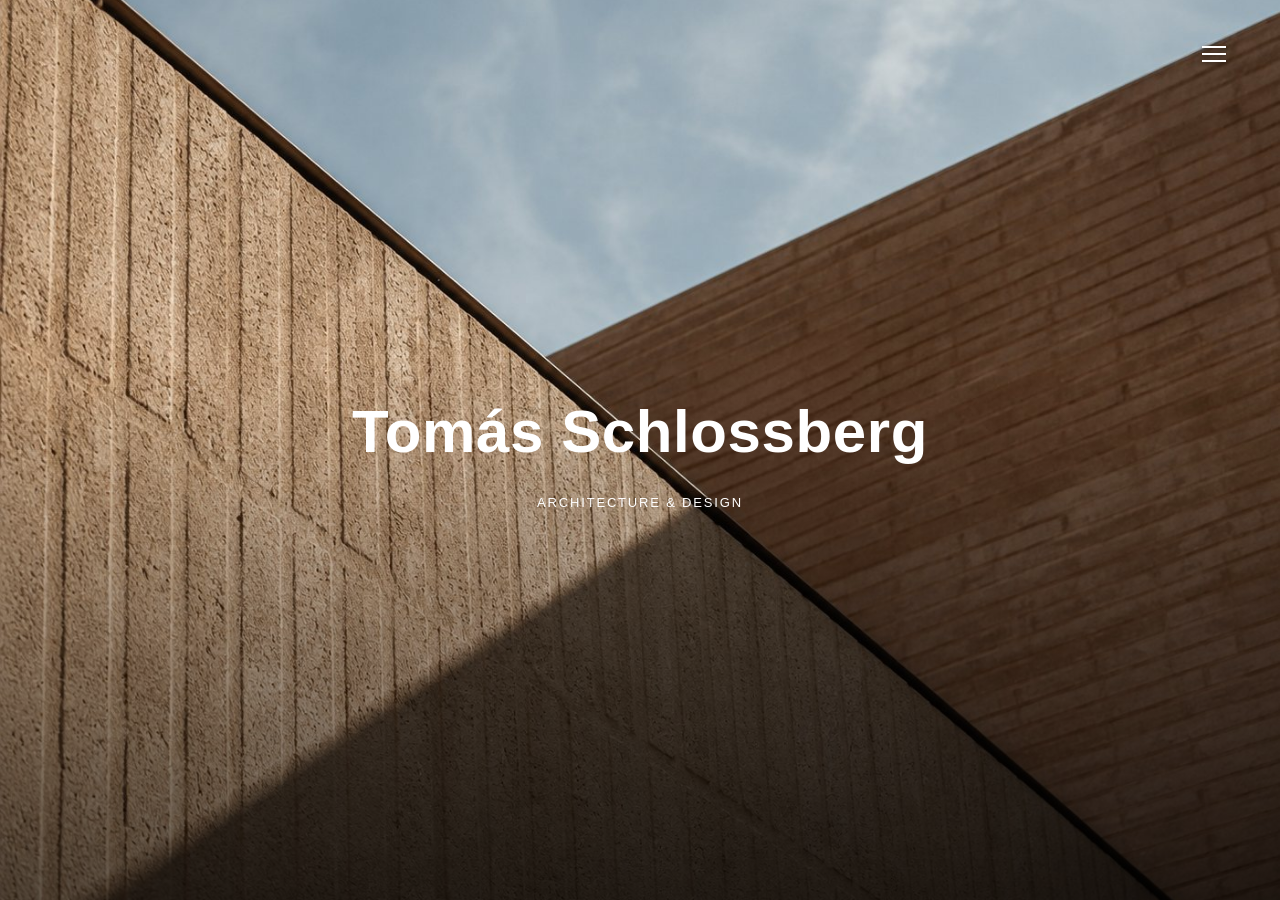
==== index.html @ e35f6222 "Add files via upload" ====
<!DOCTYPE html>
<html lang="en">
<head>
<meta charset="UTF-8">
<meta name="viewport" content="width=device-width, initial-scale=1.0">
<title>Tomás Schlossberg — Architecture & Design</title>
<meta name="description" content="Tomás Schlossberg, architect — residential and hospitality projects around the world.">
<link rel="stylesheet" href="css/style.css">
</head>
<body>

<nav class="nav nav-minimal" id="nav">
  <a href="index.html" class="nav-logo sr-only">Tomás Schlossberg</a>
  <button class="nav-toggle" id="navToggle" aria-label="Open menu">
    <span class="nav-toggle-bars"><span></span><span></span><span></span></span>
  </button>
  <ul class="nav-links" id="navLinks">
    <li><a href="proyectos.html">Projects</a></li>
    <li><a href="estudio.html">Studio</a></li>
    <li><a href="contacto.html">Contact</a></li>
  </ul>
</nav>

<header class="hero hero-landing">
  <!--
    SLIDESHOW — swap these placeholders for your real photos/videos.
    Each .hero-slide is one slide. For an image:
      <div class="hero-slide"><img src="assets/hero/photo-1.jpg" alt=""></div>
    For a video:
      <div class="hero-slide"><video src="assets/hero/clip-1.mp4" autoplay muted loop playsinline></video></div>
    js/script.js cycles them automatically — you don't need to touch the JS,
    just add or remove .hero-slide blocks.
  -->
  <div class="hero-slides" id="heroSlides">
    <div class="hero-slide is-active"><img src="assets/hero/slide-01-passage.jpg" alt=""></div>
    <div class="hero-slide"><img src="assets/hero/slide-02-facade.jpg" alt=""></div>
    <div class="hero-slide"><img src="assets/hero/slide-03-detail.jpg" alt=""></div>
    <div class="hero-slide"><img src="assets/hero/slide-04-interior.jpg" alt=""></div>
  </div>
  <div class="hero-scrim"></div>
  <div class="hero-content hero-content-center">
    <div class="logo-lockup">
      <span class="logo-mark">Tomás Schlossberg</span>
      <span class="logo-tagline">Architecture &amp; Design</span>
    </div>
  </div>
</header>

<script src="js/script.js"></script>
</body>
</html>
---- css/style.css ----
/* ==========================================================================
   SCHLOSSBERG — Arquitectura & Interiorismo
   Brand book v1.0 (mayo 2024): logotipo en Söhne Bold, tracking +10,
   paleta exclusiva de negro (#000000) y blanco (#FFFFFF).
   Söhne es de pago — usamos Switzer (Fontshare) como alternativa libre
   de la misma familia de grotescas suizas. Cambiar es trivial: ver nota
   junto al @import si más adelante compran licencia de Söhne.
   ========================================================================== */

@import url('https://api.fontshare.com/v2/css?f[]=switzer@400,500,600,700&display=swap');

:root{
  --bg:        #FFFFFF;
  --bg-alt:    rgba(0,0,0,0.045);
  --ink:       #000000;
  --ink-soft:  rgba(0,0,0,0.6);
  --line:      rgba(0,0,0,0.14);
  --line-soft: rgba(0,0,0,0.08);

  /* Brand type: single family, two weights (mirrors Söhne Bold / Söhne Regular) */
  --brand:  'Switzer', -apple-system, sans-serif;
  --sans:   'Switzer', -apple-system, sans-serif;

  --tracked: 0.14em;
  --logo-tracked: 0.01em; /* brand book: tracking +10 on the wordmark */
  --container: 1400px;

  --ease: cubic-bezier(.22,.61,.36,1);
}

*{ box-sizing:border-box; margin:0; padding:0; }
html{ scroll-behavior:smooth; }
body{
  background:var(--bg);
  color:var(--ink);
  font-family:var(--sans);
  font-size:16px;
  line-height:1.5;
  -webkit-font-smoothing:antialiased;
}
img{ max-width:100%; display:block; }
a{ color:inherit; text-decoration:none; }
ul{ list-style:none; }
button{ font-family:inherit; background:none; border:none; cursor:pointer; color:inherit; }

.wrap{
  max-width:var(--container);
  margin:0 auto;
  padding:0 40px;
}
@media (max-width:480px){
  .wrap{ padding:0 20px; }
}

.eyebrow{
  font-family:var(--sans);
  font-size:11px;
  font-weight:600;
  letter-spacing:var(--tracked);
  text-transform:uppercase;
  color:var(--ink-soft);
}

/* Focus visibility */
a:focus-visible, button:focus-visible{
  outline:1.5px solid var(--ink);
  outline-offset:3px;
}
@media (prefers-reduced-motion: reduce){
  *{ animation-duration:0.001ms !important; transition-duration:0.001ms !important; scroll-behavior:auto !important; }
}

/* ==========================================================================
   NAV
   ========================================================================== */
.nav{
  position:fixed;
  top:0; left:0; right:0;
  z-index:100;
  display:flex;
  align-items:center;
  justify-content:space-between;
  padding:28px 40px;
  transition:background .4s var(--ease), padding .4s var(--ease), border-color .4s var(--ease);
  border-bottom:1px solid transparent;
}
.nav.is-scrolled{
  background:rgba(255,255,255,0.97);
  padding:18px 40px;
  border-bottom-color:var(--line);
}
.nav-logo{
  font-family:var(--brand);
  font-weight:700;
  font-size:23px;
  letter-spacing:var(--logo-tracked);
  display:inline-block;
}
.nav-logo img{ display:block; height:22px; width:auto; }
.nav-links{
  display:flex;
  gap:36px;
}
.nav-links a{
  font-size:11px;
  font-weight:600;
  letter-spacing:var(--tracked);
  text-transform:uppercase;
  position:relative;
  padding-bottom:4px;
}
.nav-links a::after{
  content:'';
  position:absolute;
  left:0; bottom:0;
  width:0; height:1px;
  background:var(--ink);
  transition:width .3s var(--ease);
}
.nav-links a:hover::after,
.nav-links a.is-active::after{ width:100%; }
.nav-toggle{
  display:none;
  width:52px; height:52px;
  align-items:center;
  justify-content:center;
  position:relative;
  z-index:101;
}
.nav-toggle-bars{ position:relative; display:inline-block; width:24px; height:16px; }
.nav-toggle-bars span{
  position:absolute; left:0; right:0; height:2px; background:var(--ink);
  transition:transform .3s var(--ease), opacity .3s var(--ease), background .25s var(--ease);
}
.nav-toggle-bars span:nth-child(1){ top:0; }
.nav-toggle-bars span:nth-child(2){ top:50%; margin-top:-1px; }
.nav-toggle-bars span:nth-child(3){ bottom:0; }
.nav-toggle.is-open .nav-toggle-bars span:nth-child(1){ transform:translateY(7px) rotate(45deg); }
.nav-toggle.is-open .nav-toggle-bars span:nth-child(2){ opacity:0; }
.nav-toggle.is-open .nav-toggle-bars span:nth-child(3){ transform:translateY(-7px) rotate(-45deg); }

/* Minimal nav (home / landing page): only a menu button, top-right,
   that opens a fullscreen overlay with the site links. No inline nav
   links, no wordmark in the bar — the logo lives in the hero itself.
   The button sits over a photo/video, so its lines get a soft drop
   shadow for contrast — no solid chip behind it. */
.nav-minimal{ justify-content:flex-end; }
.nav-minimal .nav-logo{ display:none; }
.nav-minimal .nav-toggle{ display:flex; }
.nav-minimal .nav-toggle-bars span{
  background:#FFFFFF;
  filter:drop-shadow(0 1px 2px rgba(0,0,0,0.55));
}
.nav-minimal.is-scrolled .nav-toggle-bars span{
  background:var(--ink);
  filter:none;
}
.nav-minimal .nav-toggle.is-open .nav-toggle-bars span{
  background:var(--ink);
  filter:none;
}

/* Split nav (projects index / city pages / project pages): logo
   top-left, menu button top-right — used on white backgrounds. */
.nav-split{ justify-content:space-between; }
.nav-split .nav-logo{ order:1; font-size:clamp(20px, 2.4vw, 27px); }
.nav-split .nav-logo img{ height:clamp(22px, 2.6vw, 30px); }
.nav-split .nav-toggle{ order:2; display:flex; }

.nav-minimal .nav-links,
.nav-split .nav-links{
  position:fixed;
  inset:0;
  background:var(--bg);
  display:flex;
  flex-direction:column;
  justify-content:center;
  align-items:center;
  gap:clamp(28px, 5vw, 48px);
  transform:translateY(-100%);
  transition:transform .5s var(--ease);
}
.nav-minimal .nav-links.is-open,
.nav-split .nav-links.is-open{ transform:translateY(0); }
.nav-minimal .nav-links a,
.nav-split .nav-links a{
  font-family:var(--brand);
  font-weight:700;
  font-size:clamp(28px, 5.6vw, 58px);
  line-height:1;
  letter-spacing:0.01em;
  color:var(--ink);
  transition:opacity .3s var(--ease);
}
.nav-minimal .nav-links a:hover,
.nav-split .nav-links a:hover,
.nav-minimal .nav-links a.is-active,
.nav-split .nav-links a.is-active{ opacity:0.5; }

@media (max-width:720px){
  .nav{ padding:22px 24px; }
  .nav.is-scrolled{ padding:16px 24px; }
  .nav-links{
    position:fixed;
    inset:0;
    background:var(--bg);
    flex-direction:column;
    justify-content:center;
    align-items:flex-start;
    padding:0 32px;
    gap:28px;
    transform:translateY(-100%);
    transition:transform .45s var(--ease);
  }
  .nav-links.is-open{ transform:translateY(0); }
  .nav-links a{ font-size:22px; font-family:var(--brand); letter-spacing:0; text-transform:none; font-weight:600; }
  .nav-toggle{ display:flex; }
  /* Match the classic-nav mobile menu's letter case (mixed case, not
     uppercase) so it's consistent across pages on phones — desktop is
     untouched. */
  .nav-minimal .nav-links a,
  .nav-split .nav-links a{ text-transform:none; }
}

/* ==========================================================================
   PLACEHOLDER IMAGE TILES
   Swap these for real <img> tags when photography is ready — see README.
   ========================================================================== */
.ph{
  position:relative;
  width:100%; height:100%;
  background:
    linear-gradient(135deg, var(--bg-alt) 0%, rgba(0,0,0,0.09) 100%);
  overflow:hidden;
}
.ph::before{
  content:'';
  position:absolute; inset:0;
  background-image:
    repeating-linear-gradient(0deg, rgba(0,0,0,0.05) 0 1px, transparent 1px 64px),
    repeating-linear-gradient(90deg, rgba(0,0,0,0.05) 0 1px, transparent 1px 64px);
}
.ph-label{
  position:absolute;
  bottom:16px; left:16px;
  font-size:10px;
  font-weight:600;
  letter-spacing:0.1em;
  text-transform:uppercase;
  color:var(--ink-soft);
  opacity:0.55;
}

/* ==========================================================================
   HERO
   ========================================================================== */
.hero{
  position:relative;
  height:100svh;
  min-height:560px;
  display:flex;
  flex-direction:column;
  justify-content:flex-end;
}
.hero-image{ position:absolute; inset:0; }
.hero-scrim{
  position:absolute; inset:0;
  background:linear-gradient(180deg, rgba(0,0,0,0) 40%, rgba(0,0,0,0.6) 100%);
}
.hero-content{
  position:relative;
  padding:0 40px 56px;
  color:#FFFFFF;
}
.hero-content-center{
  position:absolute;
  inset:0;
  display:flex;
  align-items:center;
  justify-content:center;
  padding:0 24px;
  text-align:center;
}
.hero-title{
  font-family:var(--brand);
  font-weight:700;
  font-size:clamp(48px, 9vw, 128px);
  line-height:0.95;
  letter-spacing:var(--logo-tracked);
  opacity:0;
  transform:translateY(24px);
  animation:rise .9s var(--ease) .15s forwards;
}
.hero-sub{
  margin-top:18px;
  font-size:12px;
  font-weight:600;
  letter-spacing:var(--tracked);
  text-transform:uppercase;
  opacity:0;
  transform:translateY(16px);
  animation:rise .9s var(--ease) .45s forwards;
}
/* When the hero carries no big wordmark, the tagline stands alone —
   give it a bit more presence. */
.hero-sub-solo{
  margin-top:0;
  font-size:clamp(14px, 1.6vw, 17px);
}
.sr-only{
  position:absolute;
  width:1px; height:1px;
  padding:0; margin:-1px;
  overflow:hidden;
  clip:rect(0,0,0,0);
  white-space:nowrap;
  border:0;
}
@keyframes rise{ to{ opacity:1; transform:translateY(0); } }

.logo-lockup{
  display:flex;
  flex-direction:column;
  align-items:center;
  gap:16px;
  opacity:0;
  animation:fade-in 1s var(--ease) .2s forwards;
}
.logo-mark-img{
  display:block;
  height:clamp(40px, 7vw, 76px);
  width:auto;
  /* Forces the (black) logo artwork to render in white, since it
     sits over a photo/video with a dark scrim. */
  filter:brightness(0) invert(1);
}
.logo-mark{
  display:block;
  font-family:var(--brand);
  font-weight:700;
  font-size:clamp(32px, 6vw, 60px);
  letter-spacing:0.01em;
  color:#FFFFFF;
}
.logo-tagline{
  font-family:var(--brand);
  font-weight:500;
  font-size:clamp(11px, 1.4vw, 13px);
  letter-spacing:var(--tracked);
  text-transform:uppercase;
}
@keyframes fade-in{ to{ opacity:1; } }

/* Hero slideshow — placeholder slides until real photography/video
   is dropped in. See the comment in index.html for how to swap them. */
.hero-slides{ position:absolute; inset:0; }
.hero-slide{
  position:absolute; inset:0;
  opacity:0;
  transition:opacity 1.4s ease;
}
.hero-slide.is-active{ opacity:1; }
.hero-slide img, .hero-slide video{
  width:100%; height:100%; object-fit:cover;
}

/* Coordinates ticker — the signature element:
   three studio locations, read like site-plan coordinates. */
.coords{
  border-top:1px solid var(--line);
  border-bottom:1px solid var(--line);
  background:var(--bg);
}
.coords-track{
  display:flex;
  align-items:center;
  gap:64px;
  padding:14px 40px;
  overflow-x:auto;
  scrollbar-width:none;
}
.coords-track::-webkit-scrollbar{ display:none; }
.coords-item{
  display:flex;
  align-items:baseline;
  gap:10px;
  white-space:nowrap;
  font-size:11px;
  letter-spacing:0.08em;
  color:var(--ink-soft);
}
.coords-item b{
  font-family:var(--brand);
  font-weight:700;
  font-size:14px;
  color:var(--ink);
  letter-spacing:0;
}
.coords-item span{ font-variant-numeric:tabular-nums; }

/* ==========================================================================
   SECTION HEADERS
   ========================================================================== */
.section{ padding:120px 0; }
.section-tight{ padding:80px 0; }
.section-head{
  display:flex;
  justify-content:space-between;
  align-items:flex-end;
  gap:24px;
  margin-bottom:64px;
  padding-bottom:28px;
  border-bottom:1px solid var(--line);
}
.section-head h2{
  font-family:var(--brand);
  font-weight:700;
  font-size:clamp(28px,4vw,44px);
  letter-spacing:var(--logo-tracked);
}
.section-head p{
  max-width:340px;
  color:var(--ink-soft);
  font-size:14px;
  line-height:1.6;
}

/* ==========================================================================
   PROJECT GRID (asymmetric, in the spirit of the references)
   ========================================================================== */
.grid{
  display:grid;
  grid-template-columns:repeat(6, 1fr);
  gap:4px 24px;
}
.tile{ grid-column:span 6; }
.tile-a{ grid-column:span 4; }
.tile-b{ grid-column:span 2; }
.tile-c{ grid-column:span 3; }

.tile-frame{
  position:relative;
  aspect-ratio:4/5;
  overflow:hidden;
}
.tile-a .tile-frame{ aspect-ratio:16/11; }
.tile-c .tile-frame{ aspect-ratio:3/4; }
.tile-frame .ph{ transition:transform .7s var(--ease); }
.tile:hover .tile-frame .ph{ transform:scale(1.035); }
.tile-frame img{ width:100%; height:100%; object-fit:cover; transition:transform .7s var(--ease); }
.tile:hover .tile-frame img{ transform:scale(1.035); }

.tile-cap{
  display:flex;
  justify-content:space-between;
  align-items:baseline;
  padding:16px 0 40px;
  border-bottom:1px solid var(--line-soft);
}
.tile-cap h3{
  font-family:var(--brand);
  font-weight:600;
  font-size:18px;
}
.tile-cap .meta{
  font-size:11px;
  letter-spacing:0.06em;
  color:var(--ink-soft);
  text-align:right;
  white-space:nowrap;
  padding-left:16px;
}

@media (max-width:860px){
  .tile-a,.tile-b,.tile-c{ grid-column:span 6; }
}

/* ==========================================================================
   INTRO / SPLIT BLOCKS (about, philosophy)
   ========================================================================== */
.split{
  display:grid;
  grid-template-columns:1fr 1fr;
  gap:80px;
  align-items:center;
}
.split-reverse{ direction:rtl; }
.split-reverse > *{ direction:ltr; }
.split-media .tile-frame{ aspect-ratio:4/5; }
.split-text .eyebrow{ margin-bottom:20px; }
.split-text h2{
  font-family:var(--brand);
  font-weight:700;
  font-size:clamp(26px,3.4vw,40px);
  line-height:1.15;
  letter-spacing:var(--logo-tracked);
  margin-bottom:24px;
}
.split-text p{
  color:var(--ink-soft);
  font-size:15px;
  line-height:1.75;
  max-width:46ch;
}
.split-text p + p{ margin-top:16px; }

@media (max-width:860px){
  .split{ grid-template-columns:1fr; gap:36px; }
}

/* ==========================================================================
   STATS / LOCATIONS STRIP
   ========================================================================== */
.locations{
  display:grid;
  grid-template-columns:repeat(3,1fr);
  border-top:1px solid var(--line);
  border-left:1px solid var(--line);
}
.locations > div{
  border-right:1px solid var(--line);
  border-bottom:1px solid var(--line);
  padding:44px 36px;
}
.locations h3{
  font-family:var(--brand);
  font-weight:700;
  font-size:24px;
  margin-bottom:10px;
}
.locations p{
  color:var(--ink-soft);
  font-size:13px;
  line-height:1.6;
}
@media (max-width:720px){
  .locations{ grid-template-columns:1fr; }
}

/* ==========================================================================
   CTA / FOOTER
   ========================================================================== */
.cta{
  padding:120px 0;
  text-align:center;
  border-top:1px solid var(--line);
}
.cta h2{
  font-family:var(--brand);
  font-weight:700;
  font-size:clamp(30px,6vw,60px);
  letter-spacing:var(--logo-tracked);
  margin-bottom:32px;
}
.btn{
  display:inline-flex;
  align-items:center;
  gap:12px;
  font-size:11px;
  font-weight:600;
  letter-spacing:var(--tracked);
  text-transform:uppercase;
  padding:18px 32px;
  border:1px solid var(--ink);
  transition:background .3s var(--ease), color .3s var(--ease);
}
.btn:hover{ background:var(--ink); color:var(--bg); }

footer{
  border-top:1px solid var(--line);
  padding:48px 0 36px;
}
.footer-top{
  display:flex;
  justify-content:space-between;
  align-items:flex-start;
  flex-wrap:wrap;
  gap:32px;
  padding-bottom:36px;
}
.footer-logo{
  font-family:var(--brand);
  font-weight:700;
  font-size:20px;
  letter-spacing:var(--logo-tracked);
  display:inline-block;
}
.footer-logo img{ display:block; height:20px; width:auto; }
.footer-cols{
  display:flex;
  gap:64px;
  flex-wrap:wrap;
}
.footer-col h4{
  font-size:10px;
  font-weight:600;
  letter-spacing:var(--tracked);
  text-transform:uppercase;
  color:var(--ink-soft);
  margin-bottom:14px;
}
.footer-col a, .footer-col p{
  display:block;
  font-size:14px;
  margin-bottom:8px;
}
.footer-col a:hover{ text-decoration:underline; text-underline-offset:3px; }
.footer-bottom{
  display:flex;
  justify-content:space-between;
  padding-top:24px;
  border-top:1px solid var(--line-soft);
  font-size:11px;
  color:var(--ink-soft);
  letter-spacing:0.04em;
  flex-wrap:wrap;
  gap:8px;
}

/* ==========================================================================
   PAGE HEADER (interior pages)
   ========================================================================== */
.page-head{
  padding:180px 40px 64px;
  border-bottom:1px solid var(--line);
}
@media (max-width:480px){
  .page-head{ padding:150px 20px 48px; }
}
.page-head .eyebrow{ margin-bottom:20px; }
.page-head h1{
  font-family:var(--brand);
  font-weight:700;
  font-size:clamp(38px,7vw,80px);
  line-height:1;
  letter-spacing:var(--logo-tracked);
}
.page-head p{
  margin-top:22px;
  max-width:52ch;
  color:var(--ink-soft);
  font-size:15px;
  line-height:1.7;
}

/* Filter row (projects page) — anchor links that jump to each city section */
.filters{
  display:flex;
  gap:28px;
  flex-wrap:wrap;
  margin-top:36px;
}
.filters a{
  font-size:11px;
  font-weight:600;
  letter-spacing:var(--tracked);
  text-transform:uppercase;
  color:var(--ink-soft);
  padding-bottom:6px;
  border-bottom:1px solid transparent;
  transition:color .25s var(--ease), border-color .25s var(--ease);
}
.filters a:hover{ color:var(--ink); border-color:var(--ink); }

.city-heading{
  font-family:var(--brand);
  font-weight:700;
  font-size:clamp(26px,3.4vw,36px);
  letter-spacing:var(--logo-tracked);
  padding-bottom:24px;
  margin-bottom:48px;
  border-bottom:1px solid var(--line);
  scroll-margin-top:100px;
}

/* Contact page */
.contact-grid{
  display:grid;
  grid-template-columns:1.1fr 0.9fr;
  gap:80px;
}
@media (max-width:860px){ .contact-grid{ grid-template-columns:1fr; gap:56px; } }

form{ display:flex; flex-direction:column; gap:22px; }
.field{ display:flex; flex-direction:column; gap:8px; }
.field label{
  font-size:11px;
  font-weight:600;
  letter-spacing:var(--tracked);
  text-transform:uppercase;
  color:var(--ink-soft);
}
.field input, .field textarea, .field select{
  font-family:var(--sans);
  font-size:15px;
  padding:12px 2px;
  background:transparent;
  border:none;
  border-bottom:1px solid var(--line);
  color:var(--ink);
  transition:border-color .25s var(--ease);
}
.field textarea{ resize:vertical; min-height:110px; }
.field input:focus, .field textarea:focus, .field select:focus{
  outline:none;
  border-color:var(--ink);
}
.field input::placeholder, .field textarea::placeholder{ color:rgba(0,0,0,0.35); }
.submit-row{ margin-top:8px; }
.form-note{
  margin-top:18px;
  font-size:12px;
  color:var(--ink-soft);
}

.info-block + .info-block{ margin-top:40px; }
.info-block h4{
  font-size:10px;
  font-weight:600;
  letter-spacing:var(--tracked);
  text-transform:uppercase;
  color:var(--ink-soft);
  margin-bottom:12px;
}
.info-block p, .info-block a{ font-size:15px; line-height:1.7; }
.info-block a:hover{ text-decoration:underline; text-underline-offset:3px; }

/* ==========================================================================
   CONTACT — simplified (just mail/insta + a large image)
   ========================================================================== */
.contact-simple{
  display:grid;
  grid-template-columns:0.8fr 1.2fr;
  gap:64px;
  align-items:center;
  padding-top:160px;
}
.contact-links{
  display:flex;
  flex-direction:column;
  gap:20px;
}
.contact-links a{
  font-family:var(--brand);
  font-weight:700;
  font-size:clamp(18px, 2.2vw, 26px);
  color:var(--ink);
  transition:opacity .25s var(--ease);
  word-break:break-word;
}
.contact-links a:hover{ opacity:0.5; }
.contact-simple .tile-frame{ aspect-ratio:4/5; }
@media (max-width:860px){
  .contact-simple{ grid-template-columns:1fr; gap:40px; padding-top:120px; }
}

/* ==========================================================================
   STUDIO — Laplace-style image-led sections
   ========================================================================== */
.studio-intro{ padding-top:160px; }
.studio-intro .tile-frame{ margin-bottom:40px; }
.tile-frame-natural{ aspect-ratio:auto; }
.tile-frame-natural img{ width:100%; height:auto; object-fit:initial; }
.studio-intro p{
  max-width:60ch;
  font-size:16px;
  line-height:1.75;
  color:var(--ink-soft);
}
.studio-section-head{
  font-family:var(--brand);
  font-weight:700;
  font-size:clamp(22px,3vw,30px);
  margin-bottom:40px;
}

/* ==========================================================================
   PROJECTS — city index (Projects tab landing)
   ========================================================================== */
.city-index{
  min-height:100svh;
  display:flex;
  flex-direction:column;
  align-items:center;
  justify-content:center;
  gap:clamp(36px, 6vw, 64px);
  padding:140px 24px 60px;
}
.city-link{
  font-family:var(--brand);
  font-weight:700;
  letter-spacing:0.01em;
  font-size:clamp(28px, 5.6vw, 58px);
  line-height:1;
  color:var(--ink);
  transition:opacity .3s var(--ease);
}
.city-link:hover{ opacity:0.5; }

/* ==========================================================================
   PROJECTS — per-city list (stacked covers, first project on top)
   ========================================================================== */
.project-row{
  display:block;
  padding:56px 0;
  border-bottom:1px solid var(--line);
}
.project-row:first-child{ padding-top:0; }
.project-row .tile-frame{ aspect-ratio:16/9; }
.project-row .tile-cap{ border-bottom:none; padding-top:20px; }
.project-row .tile-cap h3{ font-size:22px; }

/* City pages start straight at the first project's cover — no heading —
   so this just clears the fixed nav bar at the top. */
.city-projects{ padding-top:120px; }

/* One-off cover treatment: title overlaid in white directly on the
   image, used only for the Paris 5 listing (per the client's request —
   not the default style for project covers). */
.project-row-overlay .tile-frame{
  position:relative;
  aspect-ratio:16/9;
}
.project-row-overlay .tile-frame img{
  width:100%; height:100%; object-fit:cover; display:block;
}
.project-row-overlay .row-overlay-scrim{
  position:absolute; inset:0;
  background:linear-gradient(180deg, rgba(0,0,0,0.1) 0%, rgba(0,0,0,0.45) 100%);
}
.project-row-overlay .row-overlay-text{
  position:absolute;
  inset:0;
  display:flex;
  flex-direction:column;
  align-items:center;
  justify-content:center;
  text-align:center;
  color:#FFFFFF;
  gap:8px;
  padding:24px;
}
.project-row-overlay .overlay-title{
  font-family:var(--brand);
  font-weight:700;
  font-size:clamp(40px, 6.4vw, 84px);
}
.project-row-overlay .overlay-subtitle{
  font-family:var(--brand);
  font-weight:700;
  font-size:clamp(40px, 6.4vw, 84px);
}
@media (max-width:480px){
  .project-row-overlay .row-overlay-text{ padding:16px; gap:4px; }
  .project-row-overlay .overlay-title,
  .project-row-overlay .overlay-subtitle{ font-size:7.2vw; line-height:1.15; }
}

/* Small badge for covers without real photos yet (pending / under
   construction) — sits in a corner, doesn't compete with the title. */
.row-overlay-badge{
  position:absolute;
  bottom:20px;
  right:24px;
  font-family:var(--brand);
  font-weight:600;
  font-size:12px;
  letter-spacing:0.08em;
  text-transform:uppercase;
  color:#FFFFFF;
  background:rgba(0,0,0,0.4);
  padding:8px 14px;
  border-radius:2px;
}
/* Pending covers have no photo — a neutral placeholder background
   instead of an <img>. */
.project-row-overlay .tile-frame.is-pending{
  background:
    linear-gradient(135deg, var(--bg-alt) 0%, rgba(0,0,0,0.09) 100%);
}

/* ==========================================================================
   PROJECTS — single project gallery
   ========================================================================== */
.project-head{
  padding:160px 40px 48px;
  text-align:center;
}
@media (max-width:480px){
  .project-head{ padding:140px 20px 40px; }
}
.project-head h1{
  font-family:var(--brand);
  font-weight:700;
  font-size:clamp(32px,6vw,56px);
  letter-spacing:var(--logo-tracked);
  color:var(--ink);
}
.project-head .meta{
  margin-top:14px;
  font-family:var(--brand);
  font-weight:700;
  font-size:clamp(32px,6vw,56px);
  color:var(--ink);
}
.project-cover{
  width:100%;
  aspect-ratio:16/9;
}
.project-cover img{ width:100%; height:100%; object-fit:cover; display:block; }
.project-gallery{
  display:grid;
  grid-template-columns:repeat(2, 1fr);
  gap:24px;
  padding:64px 40px 120px;
  max-width:var(--container);
  margin:0 auto;
}
.project-gallery .ph, .project-gallery img{ aspect-ratio:4/3; width:100%; height:100%; object-fit:cover; display:block; }

/* Optional vertical video, shown above the gallery grid at its own
   natural aspect ratio — no cropping, no black letterbox bars. */
.project-video{
  display:flex;
  justify-content:center;
  padding:0 40px 24px;
  max-width:var(--container);
  margin:0 auto;
}
.project-video video{
  width:auto;
  height:auto;
  max-width:100%;
  max-height:85vh;
  display:block;
}
@media (max-width:720px){
  .project-video{ padding:0 16px 24px; }
}
.project-gallery > div:nth-child(3n+1){ grid-column:span 2; }
.project-gallery > div:nth-child(3n+1) .ph,
.project-gallery > div:nth-child(3n+1) img{ aspect-ratio:16/9; }
/* If the last image would otherwise be alone in its row (no pair),
   give it the full width instead of leaving it small and isolated. */
.project-gallery > div:last-child:nth-child(3n+2){ grid-column:span 2; }
.project-gallery > div:last-child:nth-child(3n+2) .ph,
.project-gallery > div:last-child:nth-child(3n+2) img{ aspect-ratio:16/9; }
@media (max-width:720px){
  .project-gallery{ grid-template-columns:1fr; padding-left:20px; padding-right:20px; }
  .project-gallery > div:nth-child(3n+1){ grid-column:span 1; }
}

/* ==========================================================================
   PROJECTS — "stacked" gallery layout (one-off, per project — see
   js/projects-data.js "galleryLayout: 'stacked'"). Images run full width,
   one below the other, at their natural size — no cropping, no forced
   aspect-ratio. An optional pair (set via "pairAt") sits side by side,
   smaller, as the one exception.
   ========================================================================== */
.project-gallery-stacked{
  display:flex;
  flex-direction:column;
  gap:32px;
  padding:64px 40px 120px;
  max-width:var(--container);
  margin:0 auto;
}
.project-gallery-stacked .gallery-full img{
  width:100%;
  height:auto;
  display:block;
}
.project-gallery-stacked .gallery-pair{
  display:grid;
  grid-template-columns:1fr 1fr;
  gap:24px;
}
.project-gallery-stacked .gallery-pair img{
  width:100%;
  height:auto;
  display:block;
}
@media (max-width:720px){
  .project-gallery-stacked{ padding-left:20px; padding-right:20px; gap:24px; }
  .project-gallery-stacked .gallery-pair{ grid-template-columns:1fr; gap:16px; }
}
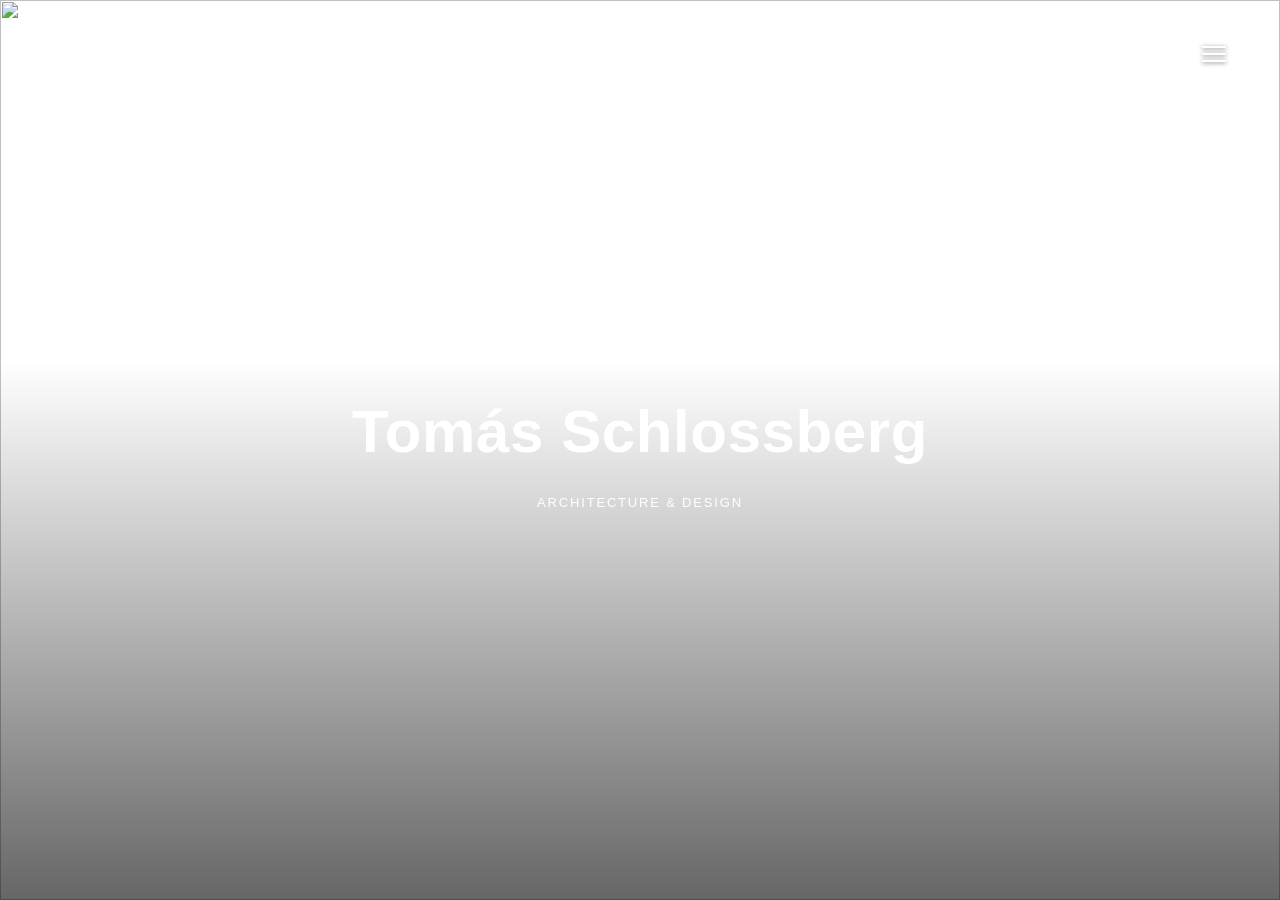
==== commit 01fc9eac: "Add files via upload" ====
--- a/index.html
+++ b/index.html
@@ -32,10 +32,11 @@
     just add or remove .hero-slide blocks.
   -->
   <div class="hero-slides" id="heroSlides">
-    <div class="hero-slide is-active"><img src="assets/hero/slide-01-passage.jpg" alt=""></div>
-    <div class="hero-slide"><img src="assets/hero/slide-02-facade.jpg" alt=""></div>
-    <div class="hero-slide"><img src="assets/hero/slide-03-detail.jpg" alt=""></div>
-    <div class="hero-slide"><img src="assets/hero/slide-04-interior.jpg" alt=""></div>
+    <div class="hero-slide is-active"><img src="assets/hero/slide-01-implantacion.jpg" alt=""></div>
+    <div class="hero-slide"><img src="assets/hero/slide-02-interior-vigas.jpg" alt=""></div>
+    <div class="hero-slide"><img src="assets/hero/slide-03-detalle-hormigon.jpg" alt=""></div>
+    <div class="hero-slide"><img src="assets/hero/slide-04-cocina-negra.jpg" alt=""></div>
+    <div class="hero-slide"><img src="assets/hero/slide-05-dormitorio.jpg" alt=""></div>
   </div>
   <div class="hero-scrim"></div>
   <div class="hero-content hero-content-center">
